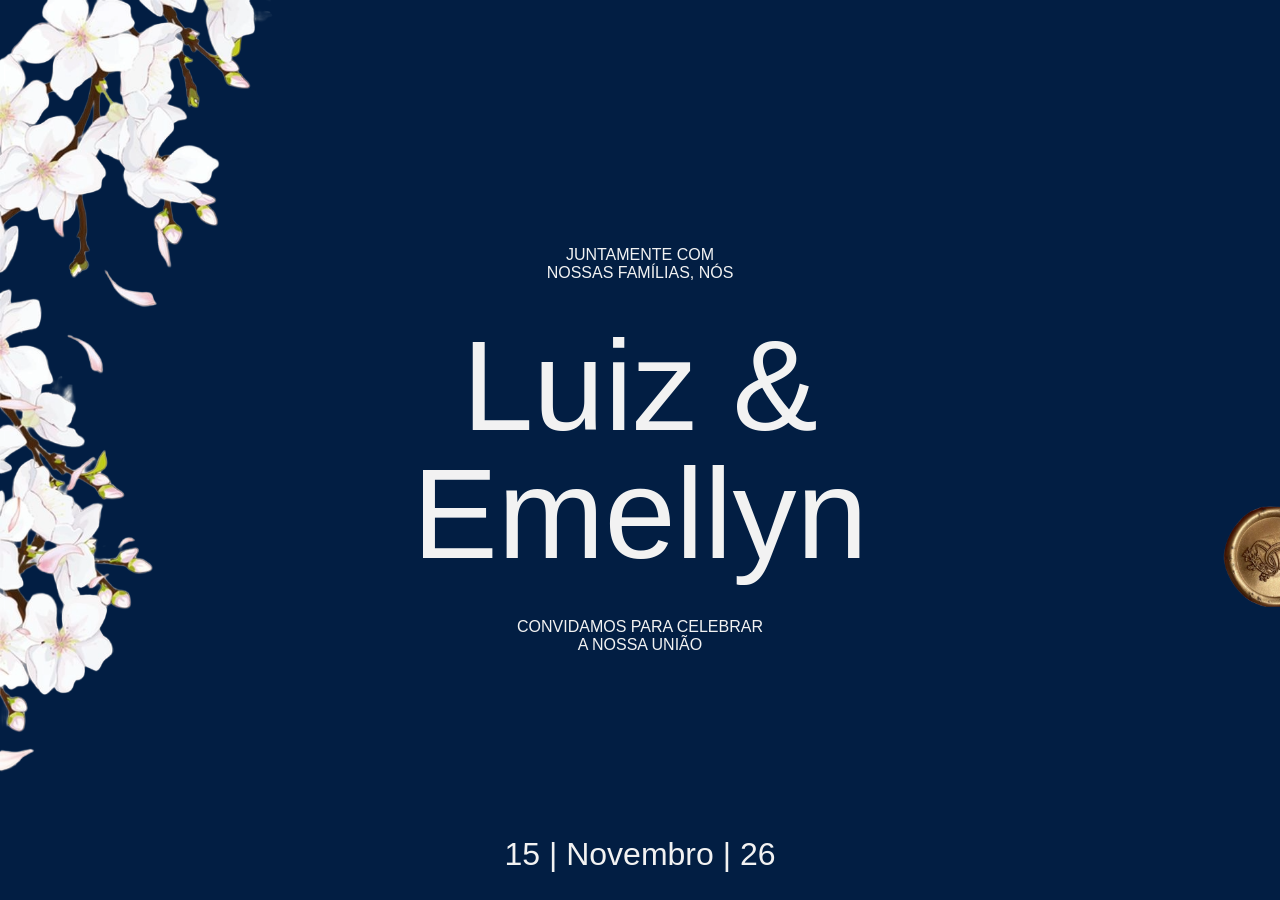
==== index.html @ 2c4985e0 "prontinho" ====
<!DOCTYPE html>
<html lang="pt-Br">
<head>
    <meta charset="UTF-8">
    <meta name="viewport" content="width=device-width, initial-scale=1.0">
    <title>Convite de Luiz & Emellyn</title>
    <link rel="stylesheet" href="src/css/style.css">
</head>
<body>
    
    <div class="container">
   <!--Texto Principal-->
    <div class="hero">
        <img src="src/css/flowers.png" class="flores-topo-esquerdo" alt="flores-decorativas">
        <a href="pagina2.html" class="botao-selo">
            <img src="src/css/selo.png" alt="ir para proxima pagina">
        </a>
        <h1>JUNTAMENTE COM<br>NOSSAS FAMÍLIAS, NÓS</h1>
        <h2>Luiz &<br>Emellyn</h2>
        <h3>CONVIDAMOS PARA CELEBRAR<br>A NOSSA UNIÃO</h3>
          <!--Rodapé-->
          <footer class="rodape">
            <p>15 | Novembro | 26</p>
          </footer>
    </div>

    </div>
</body>
</html>
---- src/css/style.css ----
*{
    margin: 0;
    padding: 0;
    box-sizing: border-box;
}

html, body{
    width: 100%;
    height: 100%;
    overflow-x: hidden;
}

.hero { height: 100vh;
    width: 100%;
    background-color: #021E43;
     display: flex;
    flex-direction: column;
    align-items: center;
    justify-content: center;
    text-align: center;
    gap: 40px;
   position: relative;
}

.flores-topo-esquerdo {
    position: absolute;
    top: 0;
    left: 0;
    width: 500px;
    height: auto;
    pointer-events: none;
}

.botao-selo {
    position: absolute;
    right: -55px;
    top: 50%;
    transform: translateY(-50%);
    z-index: 10;
    text-decoration: none;
}

.botao-selo img {
width: 120px;
height: auto;
cursor: pointer;
transition: transform 0.5s ease-in-out;    
}

.botao-selo img:hover {
    transform: scale(1.05);
}
h1{
    font-family: "Poppins", sans-serif;
    font-size: 1rem;
    font-weight:  300;
    color: #f2f2f2;
}

h2{  font-family: "Playfair Display", sans-serif;
    font-size: 8rem;
    font-weight: 150;
    line-height: 1;
    color: #f2f2f2;
}

h3{  font-family: "Poppins", sans-serif;
    font-size: 1rem;
    font-weight: 300;
    color: #f2f2f2;
}

.rodape {
    position: absolute;
    bottom: 30px;
    font-family: "Playfair Display", sans-serif;
    font-size: 2rem;
    font-weight: 50;
    line-height: 1;
    color: #f2f2f2;
}

@keyframes surgir {
    from {
        opacity: 0;
        transform: translateY(25px);
    }
    to {
        opacity: 1;
        transform: translateY(0);
    }
}

h1, h2, h3, h4, p, span, .rodape, .botao-selo, .botao-selo2, .divisor, .data, .bloco-data-hora, .botoes-rodape {
    opacity: 0;
    animation: surgir 1s cubic-bezier(0.25, 1, 0.5, 1) forwards;
}


h1 { animation-delay: 0.3s;}

h2 { animation-delay: 0.6s;}

h3 { animation-delay: 0.9s;}

h4 { animation-delay: 1.2s;}

p { animation-delay: 1.2s;}

span { animation-delay: 1,2s;}

.rdiviso { animation-delay: 1.2s;}
.data { animation-delay: 1.2s;}
.bloco-data-hora { animation-delay: 1.2s;}
.botoes-rodape { animation-delay: 1.4s;}

.rodape { animation-delay: 1.2s;}q
.botao-selo { animation-delay: 1.4s;}
.botao-selo2 { animation-delay: 1.4s;}

@keyframes balancarTopo {
    0%, 100% {
        transform: rotate(0deg);
    }
    50% {
        transform: rotate(2.5deg);
    }
}

.flores-topo-esquerdo {
    transform-origin: top left;
    animation: balancarTopo 7s ease-in-out infinite;
}


.pg2 { height: 100vh;
    width: 100%;
    background-color: #F4F5F0;
     display: flex;
    flex-direction: column;
    align-items: center;
    justify-content: center;
    padding-top: 0 40px;
    text-align: center;
    gap: 12px;
   position: relative;
}
 .topo-citacao {
    position: absolute;
    top: 50px;
    display: flex;
    flex-direction: column;
    align-items: center;
    gap: 8px;
 }

.passagem {
    font-family: "Poppins", sans-serif;
    font-size: 1rem;
    font-weight:  300;
    color: #021E43;
}

.colossenses {  font-family: "Playfair Display", sans-serif;
    font-size: 1rem;
    font-weight: 300;
    line-height: 1;
    color: #021E43;
}

.convite {  font-family: "Poppins", sans-serif;
    font-size: 1.8rem;
    font-weight: 300;
    line-height: 1.5;
    color: #021E43;
    text-align: center;
    max-width: 750px;
    margin-bottom: 100px;
}

.botao-selo2 {
    position: absolute;
    left: -55px;
    top: 50%;
    transform: translateY(-50%);
    z-index: 10;
    text-decoration: none;
}

.botao-selo2 img {
width: 120px;
height: auto;
cursor: pointer;
transition: transform 0.5s ease-in-out;    
}

.botao-selo2 img:hover {
    transform: scale(1.05);
}

.bloco-data-hora {
    display: flex;
    flex-direction: column;
    align-items: center;
    justify-content: center;
    gap: 0px;
}

.titulo-data {
    font-family: "Playfair Display", serif;
    font-size: 2.8rem;
    font-weight: 300;
    color: #021E43;
    letter-spacing: 3px;
    margin: 0 0 10px  0; 
}

.data {
    display: flex;
    align-items: center;
    justify-content: center;
    gap: 25px;
    font-family: "Playfair Display", serif;
    font-size: 5rem;
    font-weight: 400;
    color: #021E43;
}

.data .divisor {
font-weight: 200;
opacity: 0.5;
font-size: 3.5rem;
}

.hora {
    font-family: "Playfair Display", serif;
    font-size: 1.8rem;
    font-weight: 300;
    color: #021E43;
    letter-spacing: 1px;
    margin-top: 10px;
}

.botoes-rodape {
    display: flex;
    justify-content: center;
    align-items: center;
    gap: 40px;
    margin-top: 60px;
    padding-bottom: 20px;
}

.item-botao {
    display: flex;
    flex-direction: column;
    align-items: center;
    text-decoration: none;
    color: #021E43;
    gap: 10px;
    transition: transform 0.3s ease;
}

.item-botao img {
width: 55px;
height: 55px;
object-fit: contain;
}

.item-botao span {
    font-family: "Poppins", serif;
    font-size: 1rem;
    font-weight: 500;
    letter-spacing: 0.5px;
    text-align: center;
}

.item-botao:hover {
    transform: translateY(-5px);
}

.flores-rodape {
    position: absolute;
    bottom: -180px;
    left: 50%;
    transform: translateX(-50%);
    width: 750px;
    height: auto;
    object-fit: contain;
    pointer-events: none;
    z-index: 1;

    animation: entradaFlores 1.6s ease-out forwards;
}

.botoes-rodape {
    position: relative;
    z-index: 10;
}

@keyframes entradaFlores {
    from {
        opacity: 0;
        transform: translate(-50%, 40px);
    }

    to {
        opacity: 0.85;
        transform: translate(-50%, 0);
    }
}
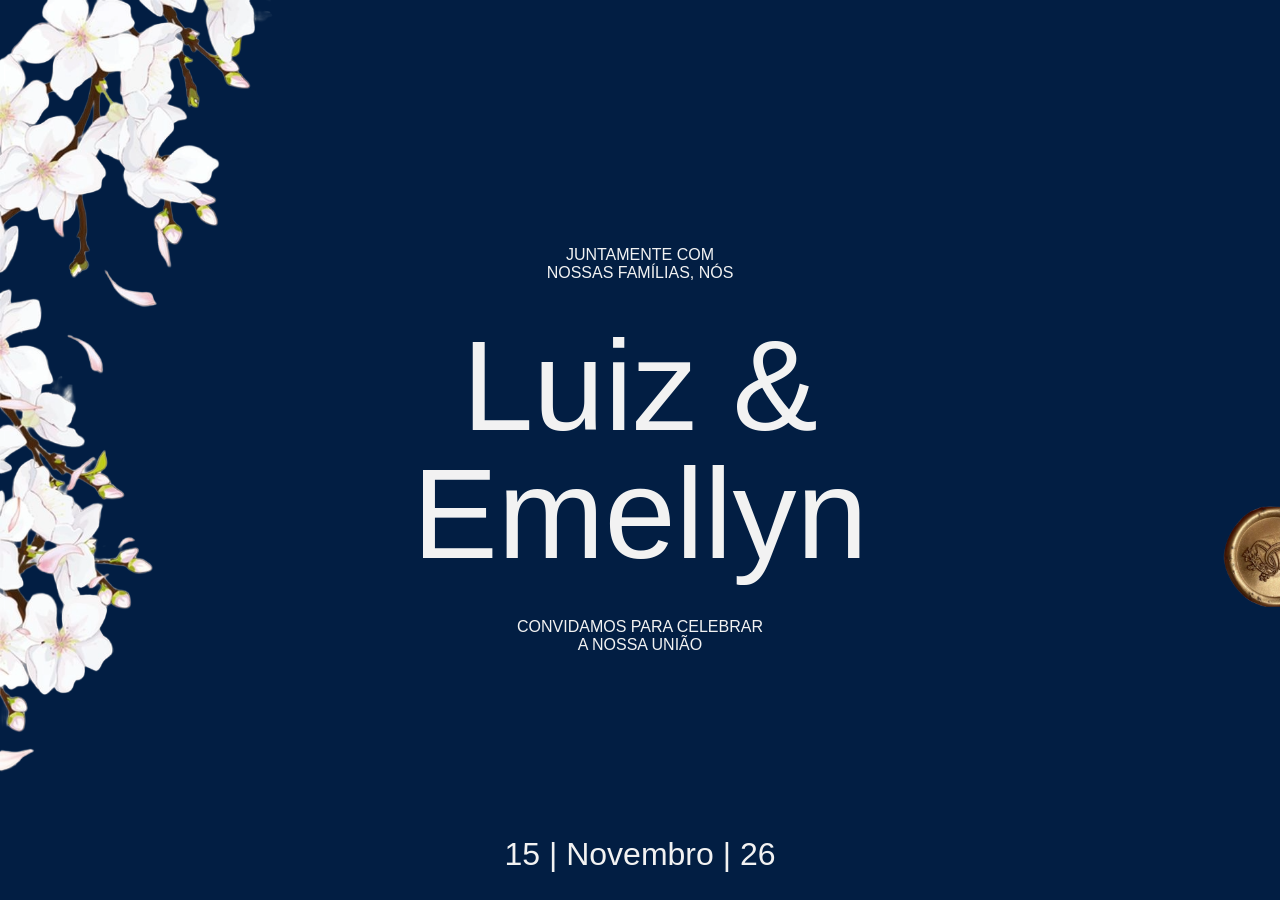
==== commit f5801956: "atualizei" ====
--- a/index.html
+++ b/index.html
@@ -15,9 +15,9 @@
         <a href="pagina2.html" class="botao-selo">
             <img src="src/css/selo.png" alt="ir para proxima pagina">
         </a>
-        <h1>JUNTAMENTE COM<br>NOSSAS FAMÍLIAS, NÓS</h1>
-        <h2>Luiz &<br>Emellyn</h2>
-        <h3>CONVIDAMOS PARA CELEBRAR<br>A NOSSA UNIÃO</h3>
+        <h1 class="frase-topo">JUNTAMENTE COM<br>NOSSAS FAMÍLIAS, NÓS</h1>
+        <h2 class="nomes-noivos">Luiz &<br>Emellyn</h2>
+        <h3 class="frase-abaixo">CONVIDAMOS PARA CELEBRAR<br>A NOSSA UNIÃO</h3>
           <!--Rodapé-->
           <footer class="rodape">
             <p>15 | Novembro | 26</p>
--- a/src/css/style.css
+++ b/src/css/style.css
@@ -308,3 +308,50 @@
         transform: translate(-50%, 0);
     }
 }
+
+@media (max-width: 768px) {
+    body, .container, .hero {
+        width: 100% !important;
+        max-width: 100vw !important;
+        overflow-x: hidden !important;
+        box-sizing: border-box;
+    }
+
+    .flores-topo-esquerdo {
+        width: 130px !important;
+        height: auto !important;
+        left: 0 !important;
+        top: 0 !important;
+    }
+
+    .botao-selo img {
+        width: 50px !important;
+        height: auto !important;
+    }
+
+    .frase-superior {
+        font-size: 0.8rem !important;
+        line-height: 1.4 !important;
+        text-align: center !important;
+        margin-bottom: 10px !important;
+    }
+
+    .nomes-noivos {
+        font-size: 2.2rem !important;
+        line-height: 1.2 !important;
+        text-align: center;
+        margin: 15px 0 !important;
+    }
+
+    .frase-inferior {
+        font-size: 0.8rem !important;
+        line-height: 1.4 !important;
+        text-align: center !important;
+        margin-top: 10px !important;
+    }
+
+    .rodape p {
+        font-size: 1.2rem !important;
+        text-align: center !important;
+    }
+}
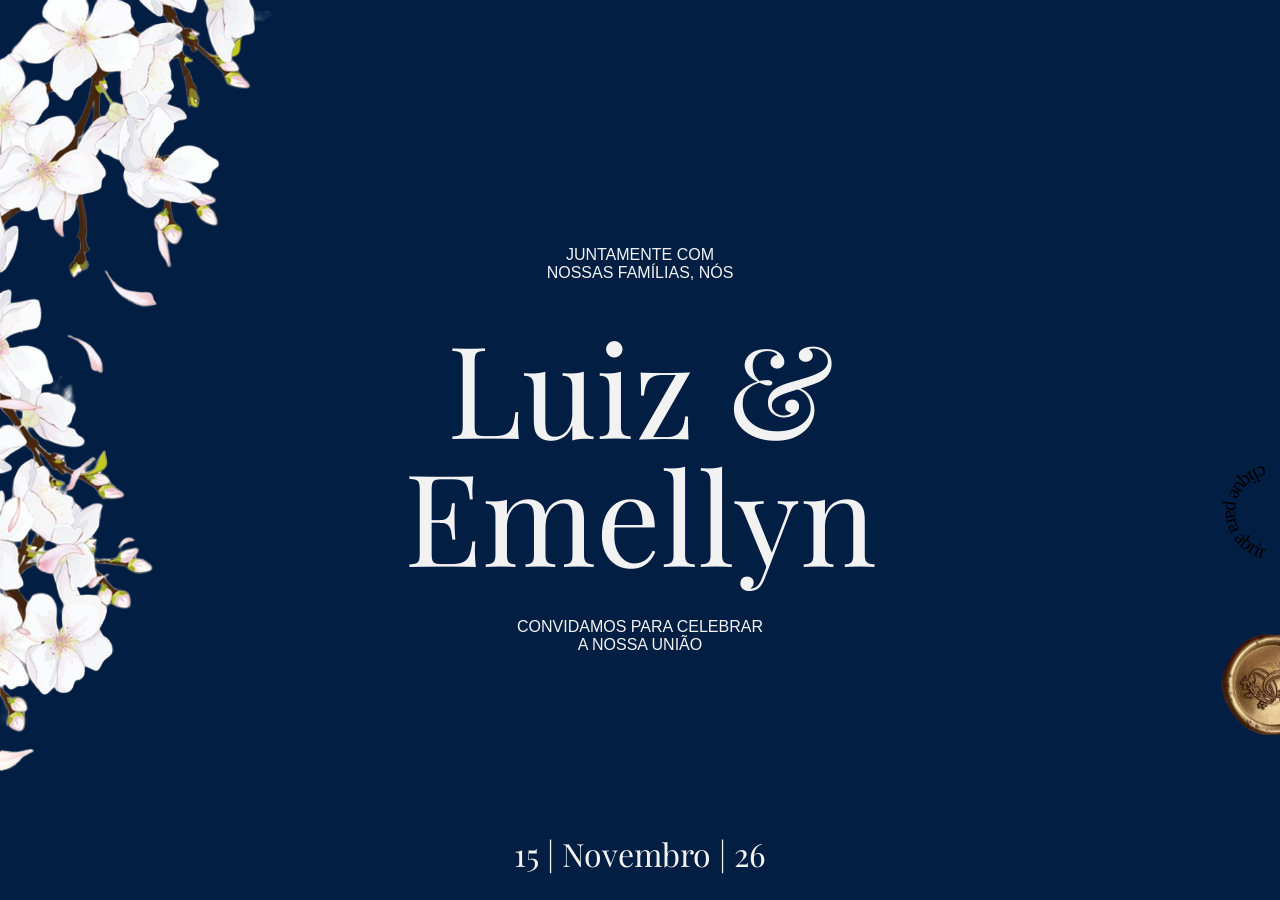
==== commit 4aca9dd6: "Add files via upload" ====
--- a/index.html
+++ b/index.html
@@ -13,11 +13,19 @@
     <div class="hero">
         <img src="src/css/flowers.png" class="flores-topo-esquerdo" alt="flores-decorativas">
         <a href="pagina2.html" class="botao-selo">
+            <svg viewBox="0 0 100 100" class="texto-curvo-selo">
+            <path id="curva-selo" d="M 50, 12 A 38,38 0 0,0 50,88" fill="none"/>
+            <text>
+                <textPath href="#curva-selo" startOffset="50%" text-anchor="middle">
+                    clique para abrir
+                </textPath>
+            </text>
+            </svg>
             <img src="src/css/selo.png" alt="ir para proxima pagina">
         </a>
-        <h1 class="frase-topo">JUNTAMENTE COM<br>NOSSAS FAMÍLIAS, NÓS</h1>
+        <h1 class="frase-superior">JUNTAMENTE COM<br>NOSSAS FAMÍLIAS, NÓS</h1>
         <h2 class="nomes-noivos">Luiz &<br>Emellyn</h2>
-        <h3 class="frase-abaixo">CONVIDAMOS PARA CELEBRAR<br>A NOSSA UNIÃO</h3>
+        <h3 class="frase-inferior">CONVIDAMOS PARA CELEBRAR<br>A NOSSA UNIÃO</h3>
           <!--Rodapé-->
           <footer class="rodape">
             <p>15 | Novembro | 26</p>
--- a/src/css/style.css
+++ b/src/css/style.css
@@ -1,3 +1,5 @@
+@import url("https://fonts.googleapis.com/css2?family=Playfair+Display:ital,wght@0,400..900;1,400..900&display=swap");
+
 *{
     margin: 0;
     padding: 0;
@@ -267,8 +269,8 @@
 }
 
 .item-botao span {
-    font-family: "Poppins", serif;
-    font-size: 1rem;
+    font-family: "Poppins", sans-serif;
+    font-size: 0.8rem;
     font-weight: 500;
     letter-spacing: 0.5px;
     text-align: center;
@@ -278,19 +280,6 @@
     transform: translateY(-5px);
 }
 
-.flores-rodape {
-    position: absolute;
-    bottom: -180px;
-    left: 50%;
-    transform: translateX(-50%);
-    width: 750px;
-    height: auto;
-    object-fit: contain;
-    pointer-events: none;
-    z-index: 1;
-
-    animation: entradaFlores 1.6s ease-out forwards;
-}
 
 .botoes-rodape {
     position: relative;
@@ -310,48 +299,257 @@
 }
 
 @media (max-width: 768px) {
-    body, .container, .hero {
-        width: 100% !important;
-        max-width: 100vw !important;
-        overflow-x: hidden !important;
-        box-sizing: border-box;
-    }
-
-    .flores-topo-esquerdo {
-        width: 130px !important;
-        height: auto !important;
-        left: 0 !important;
-        top: 0 !important;
-    }
-
-    .botao-selo img {
-        width: 50px !important;
-        height: auto !important;
-    }
-
-    .frase-superior {
-        font-size: 0.8rem !important;
-        line-height: 1.4 !important;
-        text-align: center !important;
-        margin-bottom: 10px !important;
-    }
-
-    .nomes-noivos {
-        font-size: 2.2rem !important;
-        line-height: 1.2 !important;
-        text-align: center;
-        margin: 15px 0 !important;
-    }
-
-    .frase-inferior {
-        font-size: 0.8rem !important;
-        line-height: 1.4 !important;
-        text-align: center !important;
-        margin-top: 10px !important;
-    }
-
-    .rodape p {
-        font-size: 1.2rem !important;
-        text-align: center !important;
-    }
-}
+html, body {
+margin: 0 !important;
+padding: 0 !important;
+width: 100vw !important;
+height: 100dvh !important;
+max-width: 100vw !important;
+max-height: 100dvh !important;
+background-color: #021E43 !important;
+overflow: hidden !important;
+}
+
+.container {
+    width: 100% !important;
+    height: 100dvh !important;
+    overflow: hidden !important;
+}
+
+.hero {
+    width: 100% !important;
+    height: 100dvh !important;
+    padding: 40px 20px 20px 20px !important;
+    box-sizing:  border-box !important;
+    display: flex !important;
+    flex-direction: column !important;
+    justify-content: center !important;
+    gap: 15px !important;
+    align-items: center !important;
+    position: relative !important;
+    background-color: #021E43 !important;
+    overflow: hidden !important;
+}
+
+.flores-topo-esquerdo {
+    position: absolute  !important;
+    top: 0 !important;
+    left: 0 !important;
+    width: 250px !important;
+    height: auto !important;
+    z-index: 1 !important;
+    pointer-events: none !important;
+}
+
+.botao-selo {
+    position: absolute !important;
+    top: 50% !important;
+    right: -25px !important;
+    transform: translateY(-50%) !important;
+    align-items: center !important;
+    justify-content: center !important;
+    z-index: 10 !important;
+}
+
+.botao-selo img {
+    width: 60px !important;
+    height: auto !important;
+    display: block !important;
+}
+
+.texto-curvo-selo {
+    position: absolute !important;
+    width: 130px !important;
+    height: 130px !important;
+    pointer-events: none !important;
+    overflow: visible !important;
+}
+
+.texto-curvo-selo text {
+    font-family: "Poppins", sans-serif !important;
+    font-size: 8px !important;
+    font-weight: 500 !important;
+    fill: #d4af37 !important;
+    letter-spacing: 1px !important;
+    text-transform: lowercase !important;
+}
+
+.frase-superior {
+    font-size: 0.90rem !important;
+    line-height: 1.3 !important;
+    text-align: center !important;
+    width: 100% !important;
+    margin: 0 !important;
+    margin-bottom: 25px !important;
+    z-index: 2 !important;
+}
+
+.nomes-noivos {
+    font-family: "Playfair Display", serif !important;
+    font-weight: 600 !important;
+    font-size: 2.9rem !important;
+    line-height: 1.15 !important;
+    text-align: center !important;
+    width: 100% !important;
+    margin: 0 !important;
+    margin-top: 25px !important;
+    margin-bottom: 25px !important;
+    z-index: 2 !important;
+}
+
+.frase-inferior {
+    font-size: 0.90rem !important;
+    line-height: 1.3 !important;
+    text-align: center !important;
+    width: 100% !important;
+    margin: 0 !important;
+    margin-top: 20px !important;
+    z-index: 2 !important;
+}
+
+.rodape {
+    position: absolute !important;
+    bottom: 45px !important;
+    left: 0 !important;
+    width: 100% !important;
+    text-align: center !important;
+    z-index: 2 !important;
+    margin: 0 !important;
+}
+
+.rodape p {
+    font-size: 1rem !important;
+    text-align: center !important;
+    margin: 0 !important;
+}
+
+.pg2 {
+    width: 100% !important;
+    min-height: 100dvh !important;
+    display: flex !important;
+    flex-direction: column !important;
+    justify-content: center !important;
+    min-height: 100dvh !important;
+    align-items: center !important;
+    padding: 40px 20px !important;
+    box-sizing: border-box !important;
+    position: relative !important;
+    text-align: center !important;
+    background-color: #F4F5F0 !important;
+}
+
+.topo-citacao, .convite, .bloco-data-hora, .botoes-rodape {
+    position: relative !important;
+    z-index: 2 !important;
+    margin-top: 0 !important;
+    margin-bottom: 20px !important;
+}
+
+.botao-selo2 {
+    position: absolute !important;
+    top: 50% !important;
+    left: -38px !important;
+    transform: translateY(-50%) !important;
+    z-index: 10 !important;
+}
+
+.botao-selo2 img {
+    width: 55px !important;
+    height: auto !important;
+}
+
+.topo-citacao, .passagem, .colossenses, .convite {
+    position: relative !important;
+    top: auto !important;
+    left: auto !important;
+    transform: none !important;
+}
+
+.topo-citacao {
+    z-index: 2 !important;
+    margin: 15px 0 15px 0 !important;
+}
+
+.passagem {
+    font-size: 0.88rem !important;
+    font-weight: 300 !important;
+    color: #021E43 !important;
+    line-height: 1.3 !important;
+    margin-bottom: 4px !important;
+}
+
+.colossenses {
+    font-family: "Playfair Display", serif !important;
+    font-size: 0.7rem !important;
+    font-weight: normal !important;
+    font-style: italic !important;
+    color: #021E43 !important;
+    opacity: 0.75 !important;
+}
+
+.convite {
+    font-size: 0.85rem !important;
+    line-height: 1.4 !important;
+    margin: 0 0 30px 0 !important;
+    z-index: 2 !important;
+}
+
+.titulo-data {
+    position: relative !important;
+    font-size: 1.1rem !important;
+    margin: 30px 0 10px 0 !important;
+    z-index: 2 !important;
+    color: #021E43 !important;
+}
+
+.bloco-data-hora {
+    position: relative !important;
+    margin-bottom: 40px !important;
+    z-index: 2 !important;
+}
+
+.data span {
+    font-size: 1.3rem !important;
+}
+
+.hora {
+    font-size: 0.85rem !important;
+    margin-top: 4px !important;
+}
+
+.botoes-rodape {
+    display: flex !important;
+    justify-content: center !important;
+    gap: 20px !important;
+    z-index: 5 !important;
+    margin-bottom: 10px !important;
+}
+
+.item-botao img {
+    width: 45px !important;
+    height: 45px !important; 
+}
+
+.foto-aquarela {
+    position: absolute !important;
+    top: 50% !important;
+    left: 50% !important;
+    transform: translate(-50%, -50%) !important;
+    width: 100% !important;
+    height: 100% !important;
+    z-index: 1 !important;
+    pointer-events: none !important;
+    opacity: 0.15 !important;
+}
+
+.foto-aquarela img {
+    width: 100% !important;
+    height: auto !important;
+    object-fit: cover !important;
+
+    mix-blend-mode: multiply !important;
+
+    -webkit-mask-image: linear-gradient(to bottom, transparent 0%, black 18%, black 82%, transparent 100%) !important;
+    mask-image: linear-gradient(to bottom, transparent 0%, black 18%, black 82%, transparent 100%) !important;
+}
+}
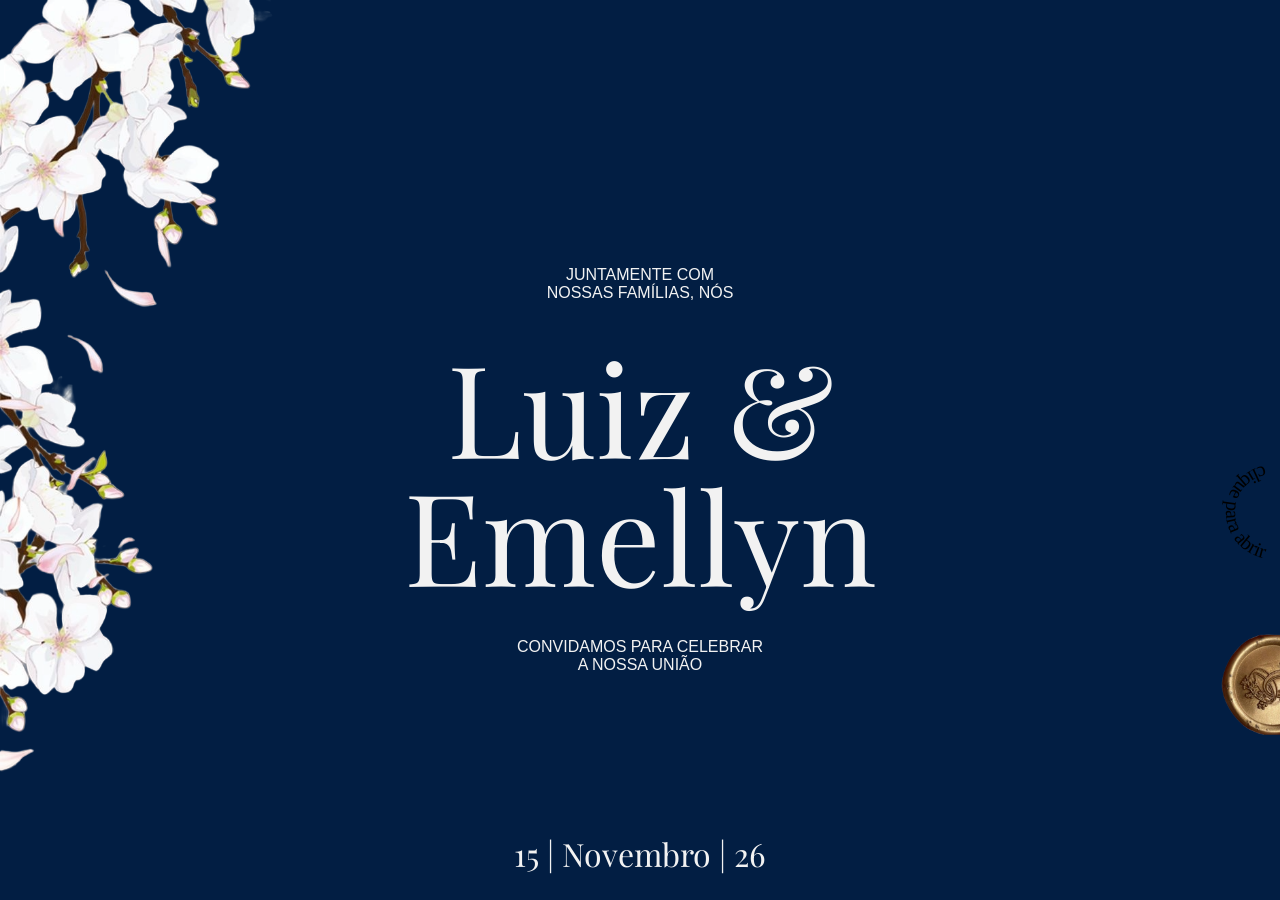
==== commit 6f3bfa93: "Add files via upload" ====
--- a/index.html
+++ b/index.html
@@ -11,12 +11,13 @@
     <div class="container">
    <!--Texto Principal-->
     <div class="hero">
+        <div class="textura-fundo"></div>
         <img src="src/css/flowers.png" class="flores-topo-esquerdo" alt="flores-decorativas">
         <a href="pagina2.html" class="botao-selo">
-            <svg viewBox="0 0 100 100" class="texto-curvo-selo">
+            <svg viewBox="0 0 100 100" class="texto-curvo-selo" xmlns:xlink="http://www.w3.org/1999/xlink">
             <path id="curva-selo" d="M 50, 12 A 38,38 0 0,0 50,88" fill="none"/>
             <text>
-                <textPath href="#curva-selo" startOffset="50%" text-anchor="middle">
+                <textPath href="#curva-selo" xlink:href="#curva-selo" startOffset="50%" text-anchor="middle">
                     clique para abrir
                 </textPath>
             </text>
--- a/src/css/style.css
+++ b/src/css/style.css
@@ -331,6 +331,29 @@
     overflow: hidden !important;
 }
 
+.textura-fundo {
+    position: absolute !important;
+    top: 0 !important;
+    left: 0 !important;
+    width: 100% !important;
+    height: 100% !important;
+    background-image: url(capitone.jpg) !important;
+    background-size: cover !important;
+    background-position: center !important;
+    background-repeat: no-repeat !important;
+
+    mix-blend-mode: multiply !important;
+
+    opacity: 0.7 !important;
+    pointer-events: none !important;
+    z-index: 1 !important;
+}
+
+.hero > *:not(.textura-fundo) {
+    position: relative !important;
+    z-index: 2 !important;
+}
+
 .flores-topo-esquerdo {
     position: absolute  !important;
     top: 0 !important;
@@ -344,8 +367,9 @@
 .botao-selo {
     position: absolute !important;
     top: 50% !important;
-    right: -25px !important;
+    right: -15px !important;
     transform: translateY(-50%) !important;
+    display: flex !important;
     align-items: center !important;
     justify-content: center !important;
     z-index: 10 !important;
@@ -359,16 +383,19 @@
 
 .texto-curvo-selo {
     position: absolute !important;
-    width: 130px !important;
-    height: 130px !important;
+    top: 50% !important;
+    left: 50% !important;
+    transform: translate(-50%, -50%) !important;
+    width: 110px !important;
+    height: 110px !important;
     pointer-events: none !important;
     overflow: visible !important;
 }
 
 .texto-curvo-selo text {
     font-family: "Poppins", sans-serif !important;
-    font-size: 8px !important;
-    font-weight: 500 !important;
+    font-size: 7.5px !important;
+    font-weight: 400 !important;
     fill: #d4af37 !important;
     letter-spacing: 1px !important;
     text-transform: lowercase !important;
